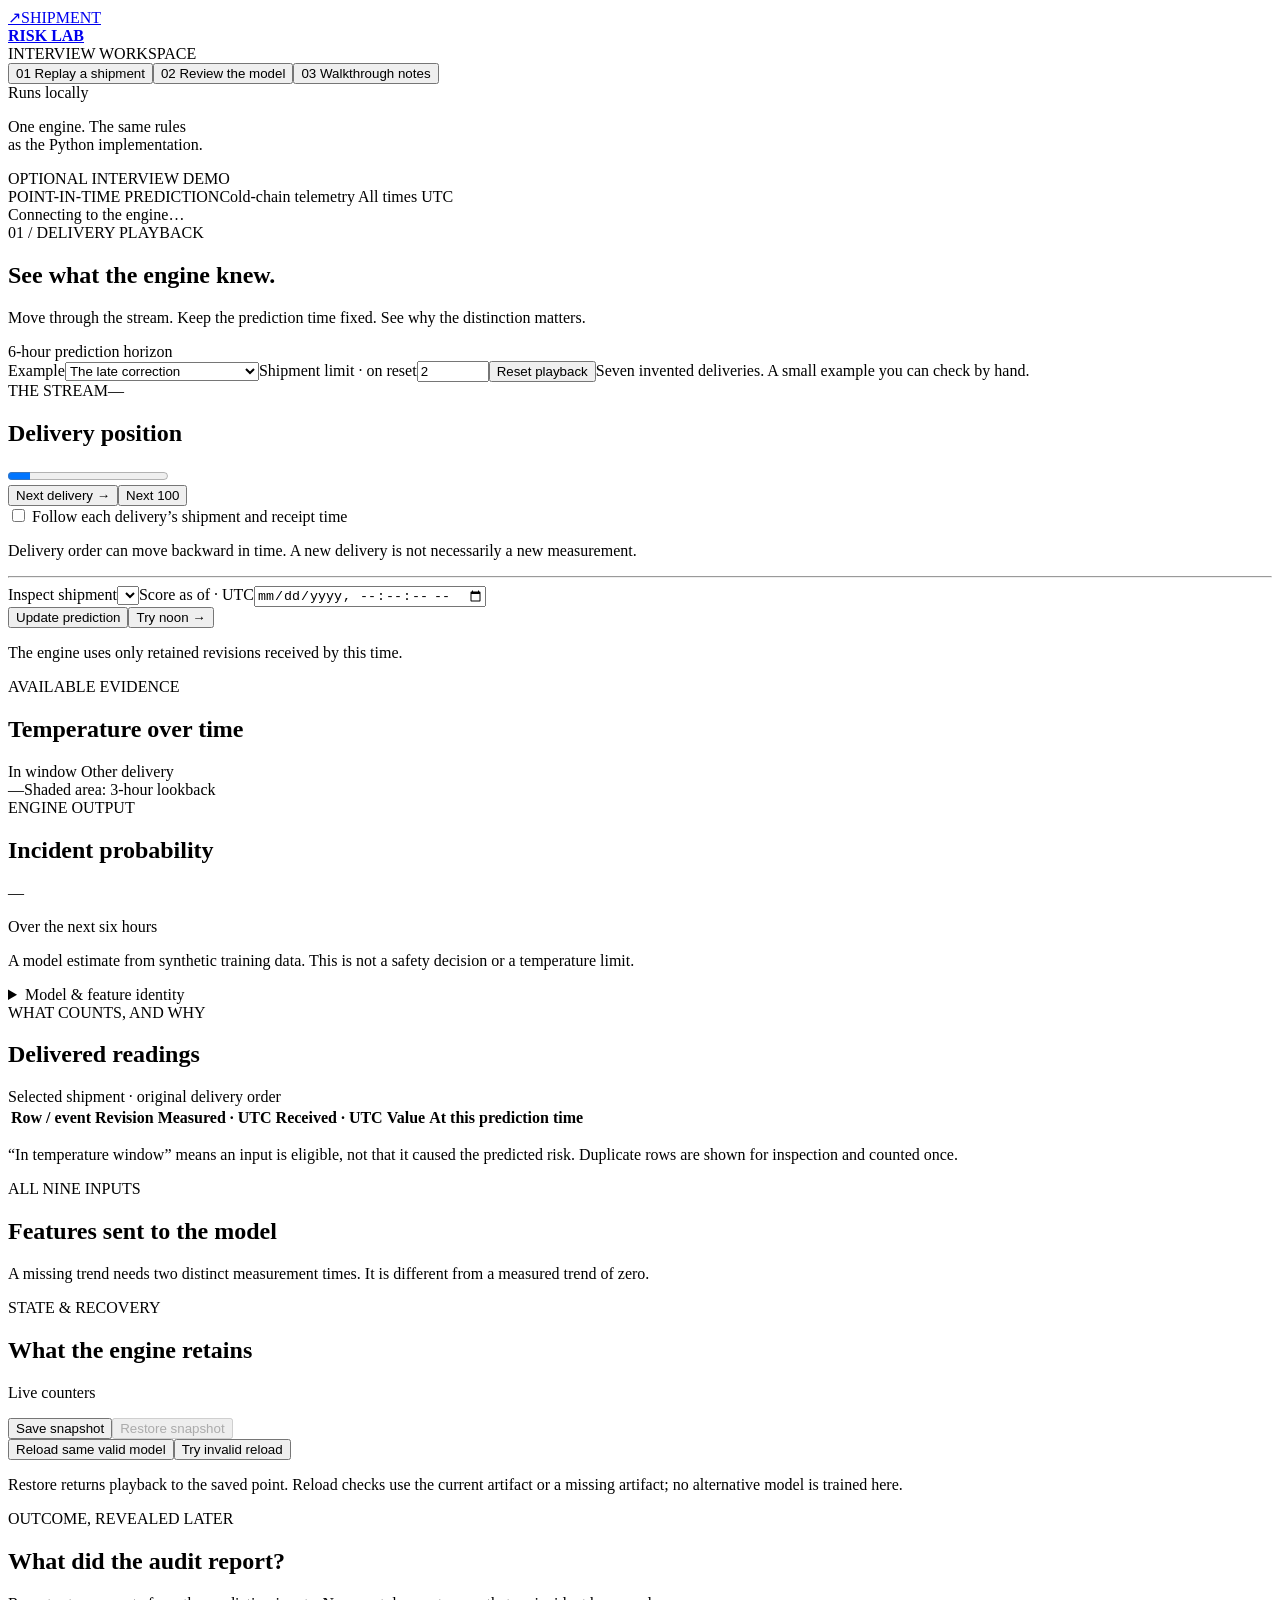
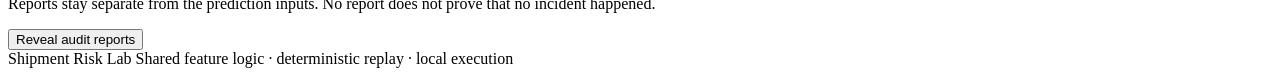
==== demo/index.html @ 477b5b35 "Complete Shipment risk take-home assignment" ====
<!doctype html>
<html lang="en"><head><meta charset="utf-8"><meta name="viewport" content="width=device-width,initial-scale=1"><title>Shipment risk · Replay lab</title><link rel="stylesheet" href="/style.css"><script src="/app.js" defer></script></head>
<body>
<aside class="sidebar"><a class="brand" href="/" aria-label="Shipment risk home"><span class="brand-icon">↗</span><span>SHIPMENT<br><b>RISK LAB</b></span></a><div class="side-label">INTERVIEW WORKSPACE</div><nav><button class="nav active" data-tab="replay">01 <span>Replay a shipment</span></button><button class="nav" data-tab="evaluation">02 <span>Review the model</span></button><button class="nav" data-tab="guide">03 <span>Walkthrough notes</span></button></nav><div class="side-bottom"><span class="live-dot"></span> Runs locally<br><p>One engine. The same rules<br>as the Python implementation.</p><span class="small-tag">OPTIONAL INTERVIEW DEMO</span></div></aside>
<main><header><span>POINT-IN-TIME PREDICTION</span><span class="header-meta">Cold-chain telemetry <i></i> All times UTC</span></header>
<div id="notice" role="status" aria-live="polite">Connecting to the engine…</div>
<section id="replay" class="tab">
<div class="title-row"><div><div class="eyebrow">01 / DELIVERY PLAYBACK</div><h1>See what the engine knew.</h1><p class="subtitle">Move through the stream. Keep the prediction time fixed. See why the distinction matters.</p></div><span class="pill">6-hour prediction horizon</span></div>
<div class="control-bar"><label>Example<select id="scenario"><option value="lesson">The late correction</option><option value="sample">Supplied dataset · full stream</option></select></label><label>Shipment limit · on reset<input id="capacity" type="number" min="1" max="10000" value="2"></label><button id="reset" class="secondary">Reset playback</button><span class="control-note" id="scenario-note">Seven invented deliveries. A small example you can check by hand.</span></div>
<div class="workspace">
<section class="card replay-controls"><div class="section-top"><span class="eyebrow">THE STREAM</span><span class="counter" id="position">—</span></div><h2>Delivery position</h2><progress id="progress" max="7" value="1"></progress><div id="next-event" class="next-event"></div><div class="button-row"><button id="step" class="primary">Next delivery <span>→</span></button><button id="batch" class="secondary">Next 100</button></div><label class="check"><input type="checkbox" id="follow"> Follow each delivery’s shipment and receipt time</label><p class="help">Delivery order can move backward in time. A new delivery is not necessarily a new measurement.</p><hr><label>Inspect shipment<select id="shipment"></select></label><label>Score as of · UTC<input type="datetime-local" id="as-of" step="1"></label><div class="button-row"><button id="score" class="secondary">Update prediction</button><button id="noon" class="text-button">Try noon →</button></div><p class="help">The engine uses only retained revisions received by this time.</p></section>
<section class="card chart-card"><div class="section-top"><div><span class="eyebrow">AVAILABLE EVIDENCE</span><h2>Temperature over time</h2></div><span class="legend"><i class="point"></i> In window <i class="point muted-point"></i> Other delivery</span></div><div id="chart" role="img" aria-label="Temperature readings and three-hour lookback"></div><div class="chart-caption"><span id="window-label">—</span><span>Shaded area: 3-hour lookback</span></div><div class="feature-strip" id="key-features"></div></section>
<section class="card prediction-card"><div class="section-top"><span class="eyebrow">ENGINE OUTPUT</span><span class="live-dot"></span></div><h2>Incident probability</h2><div class="probability" id="probability">—</div><p class="horizon" id="horizon">Over the next six hours</p><div id="quality"></div><p class="help">A model estimate from synthetic training data. This is not a safety decision or a temperature limit.</p><details><summary>Model & feature identity</summary><label class="hash-label">Model version</label><code id="model-version"></code><label class="hash-label">Feature digest</label><code id="feature-digest"></code></details></section>
</div>
<section class="card readings"><div class="section-top"><div><span class="eyebrow">WHAT COUNTS, AND WHY</span><h2>Delivered readings <small id="table-count"></small></h2></div><span class="help">Selected shipment · original delivery order</span></div><div class="table-scroll"><table><thead><tr><th>Row / event</th><th>Revision</th><th>Measured · UTC</th><th>Received · UTC</th><th>Value</th><th>At this prediction time</th></tr></thead><tbody id="readings-body"></tbody></table></div><p class="help table-foot">“In temperature window” means an input is eligible, not that it caused the predicted risk. Duplicate rows are shown for inspection and counted once.</p></section>
<div class="lower-grid"><section class="card"><span class="eyebrow">ALL NINE INPUTS</span><h2>Features sent to the model</h2><div id="all-features" class="feature-list"></div><p class="help">A missing trend needs two distinct measurement times. It is different from a measured trend of zero.</p></section><section class="card"><div class="section-top"><div><span class="eyebrow">STATE & RECOVERY</span><h2>What the engine retains</h2></div><span class="pill compact">Live counters</span></div><div id="stats" class="stats"></div><p id="retained" class="help"></p><div class="button-row wrap"><button id="save" class="secondary">Save snapshot</button><button id="restore" class="secondary" disabled>Restore snapshot</button></div><div class="button-row wrap"><button id="valid-reload" class="text-button">Reload same valid model</button><button id="invalid-reload" class="text-button">Try invalid reload</button></div><p class="help">Restore returns playback to the saved point. Reload checks use the current artifact or a missing artifact; no alternative model is trained here.</p></section></div>
<section class="card outcome"><div><span class="eyebrow">OUTCOME, REVEALED LATER</span><h2>What did the audit report?</h2><p class="help">Reports stay separate from the prediction inputs. No report does not prove that no incident happened.</p></div><button id="reveal" class="secondary">Reveal audit reports</button><div id="outcome-content" hidden></div></section>
</section>
<section id="evaluation" class="tab" hidden><div class="eyebrow">02 / THE SAVED EVALUATION</div><h1>How did the model perform?</h1><p class="subtitle">The model was chosen on validation data, then checked on later shipments.</p><div id="evaluation-content" class="card">Loading evaluation…</div></section>
<section id="guide" class="tab" hidden><div class="eyebrow">03 / A FIVE-MINUTE WALKTHROUGH</div><h1>One shipment, two clocks.</h1><p class="subtitle">Use the small example first. The full dataset follows the same engine rules.</p><div class="guide-grid"><article class="card"><span class="step-number">01</span><h2>Start with what was known.</h2><p>The 8°C reading was measured at 9 AM and received at 9:05. At 11 AM it is two hours old, with a five-minute arrival delay.</p></article><article class="card"><span class="step-number">02</span><h2>A retry adds no evidence.</h2><p>Click Next delivery once. The same event and revision arrive again. The table shows the retry; the model’s feature digest and prediction stay the same.</p></article><article class="card"><span class="step-number">03</span><h2>A correction arrives later.</h2><p>Click Next delivery again. The corrected value is 5°C, received at noon. Keep scoring at 11 AM: it cannot change the past. Choose Try noon to use the correction.</p></article><article class="card"><span class="step-number">04</span><h2>Memory has a limit.</h2><p>With capacity two, deliver shipments B and C. A is evicted. Inspect A and read the incomplete-history reason. The engine returns its learned prior while A is absent.</p></article><article class="card"><span class="step-number">05</span><h2>Recover the same state.</h2><p>Save a snapshot, advance, then restore. The server compares the saved and restored prediction bytes. Try an invalid reload: the prior model keeps serving.</p></article><article class="card"><span class="step-number">06</span><h2>Keep the conclusion modest.</h2><p>The supplied data is synthetic. Negative labels assume reports are complete after the six-hour horizon plus 48 hours. The model’s score is not a deployment decision.</p></article></div></section>
<footer>Shipment Risk Lab <span>Shared feature logic · deterministic replay · local execution</span></footer></main>
</body></html>
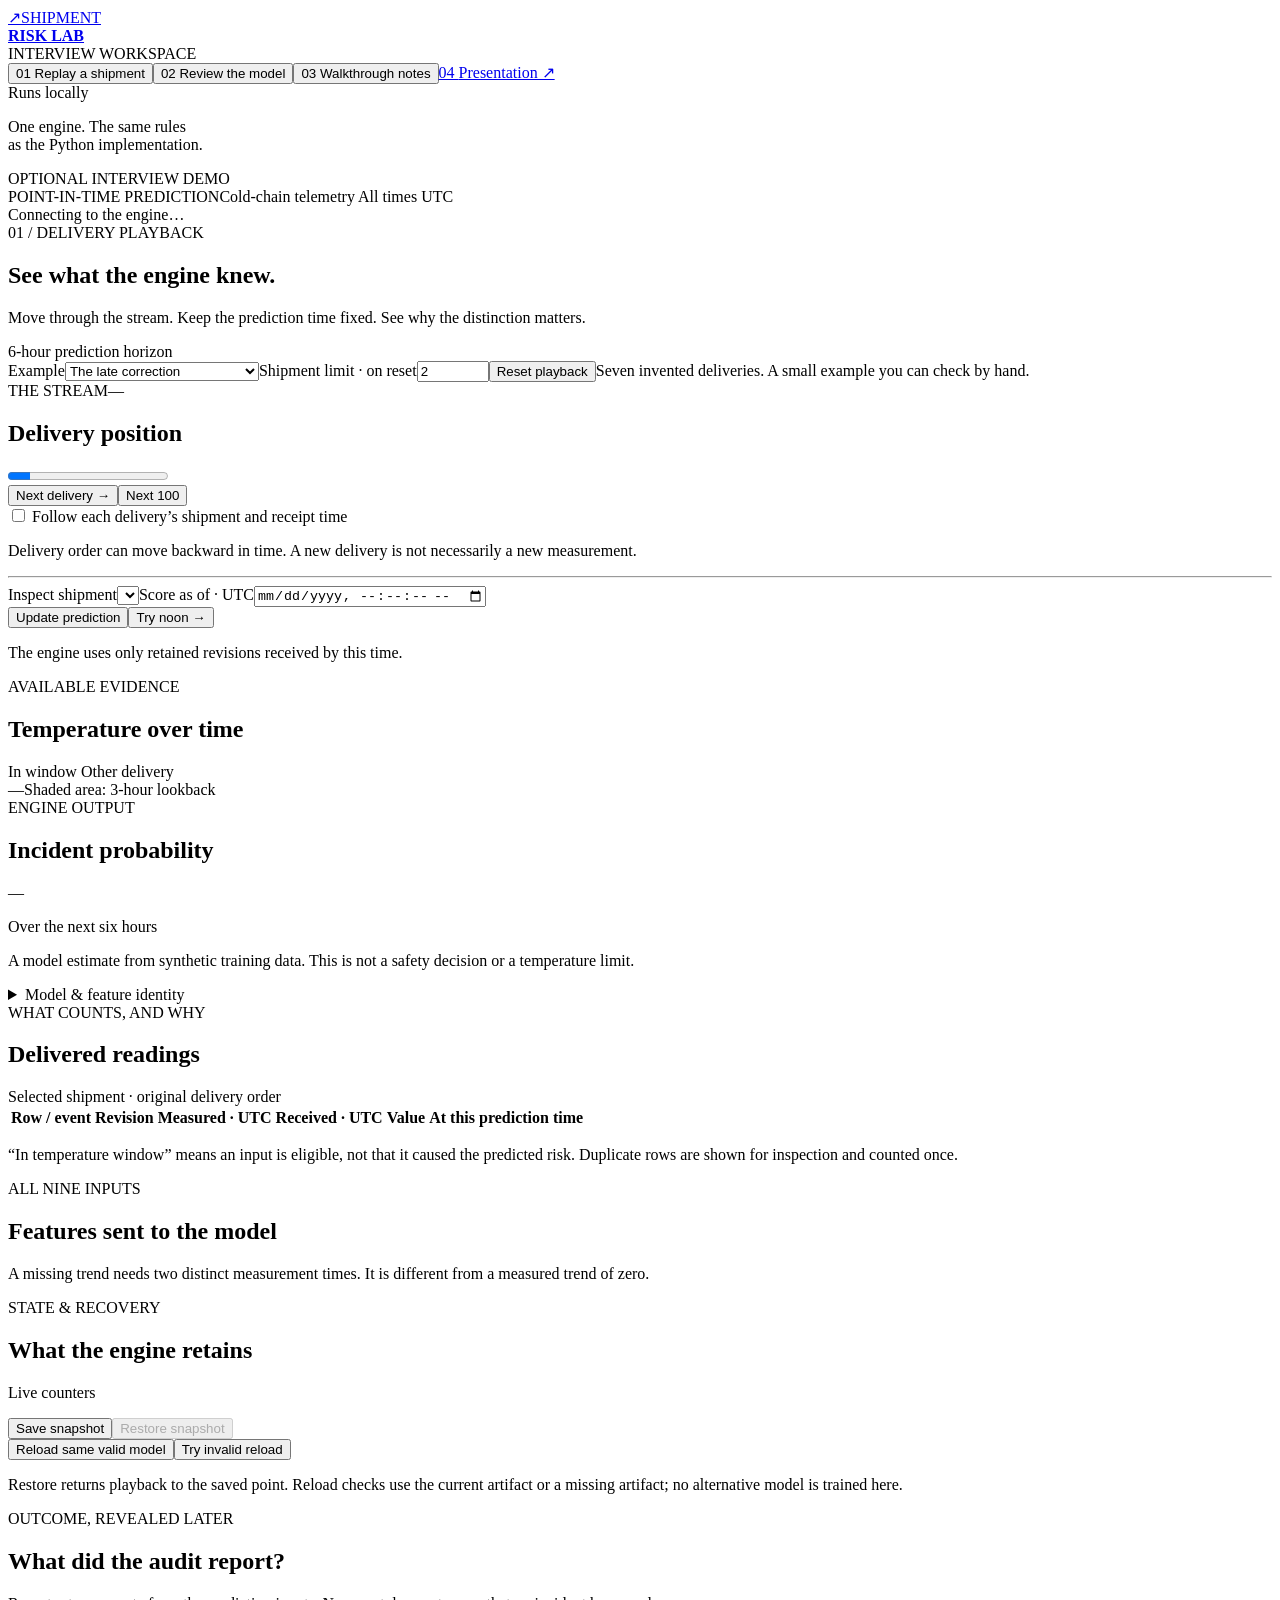
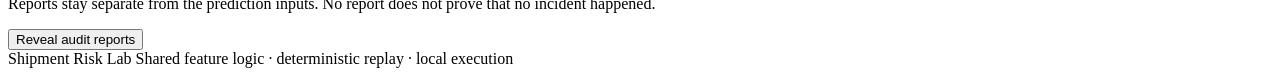
==== commit c39d085e: "feat: serve interview presentation in browser" ====
--- a/demo/index.html
+++ b/demo/index.html
@@ -1,7 +1,7 @@
 <!doctype html>
 <html lang="en"><head><meta charset="utf-8"><meta name="viewport" content="width=device-width,initial-scale=1"><title>Shipment risk · Replay lab</title><link rel="stylesheet" href="/style.css"><script src="/app.js" defer></script></head>
 <body>
-<aside class="sidebar"><a class="brand" href="/" aria-label="Shipment risk home"><span class="brand-icon">↗</span><span>SHIPMENT<br><b>RISK LAB</b></span></a><div class="side-label">INTERVIEW WORKSPACE</div><nav><button class="nav active" data-tab="replay">01 <span>Replay a shipment</span></button><button class="nav" data-tab="evaluation">02 <span>Review the model</span></button><button class="nav" data-tab="guide">03 <span>Walkthrough notes</span></button></nav><div class="side-bottom"><span class="live-dot"></span> Runs locally<br><p>One engine. The same rules<br>as the Python implementation.</p><span class="small-tag">OPTIONAL INTERVIEW DEMO</span></div></aside>
+<aside class="sidebar"><a class="brand" href="/" aria-label="Shipment risk home"><span class="brand-icon">↗</span><span>SHIPMENT<br><b>RISK LAB</b></span></a><div class="side-label">INTERVIEW WORKSPACE</div><nav><button class="nav active" data-tab="replay">01 <span>Replay a shipment</span></button><button class="nav" data-tab="evaluation">02 <span>Review the model</span></button><button class="nav" data-tab="guide">03 <span>Walkthrough notes</span></button><a class="nav" href="/presentation">04 <span>Presentation ↗</span></a></nav><div class="side-bottom"><span class="live-dot"></span> Runs locally<br><p>One engine. The same rules<br>as the Python implementation.</p><span class="small-tag">OPTIONAL INTERVIEW DEMO</span></div></aside>
 <main><header><span>POINT-IN-TIME PREDICTION</span><span class="header-meta">Cold-chain telemetry <i></i> All times UTC</span></header>
 <div id="notice" role="status" aria-live="polite">Connecting to the engine…</div>
 <section id="replay" class="tab">
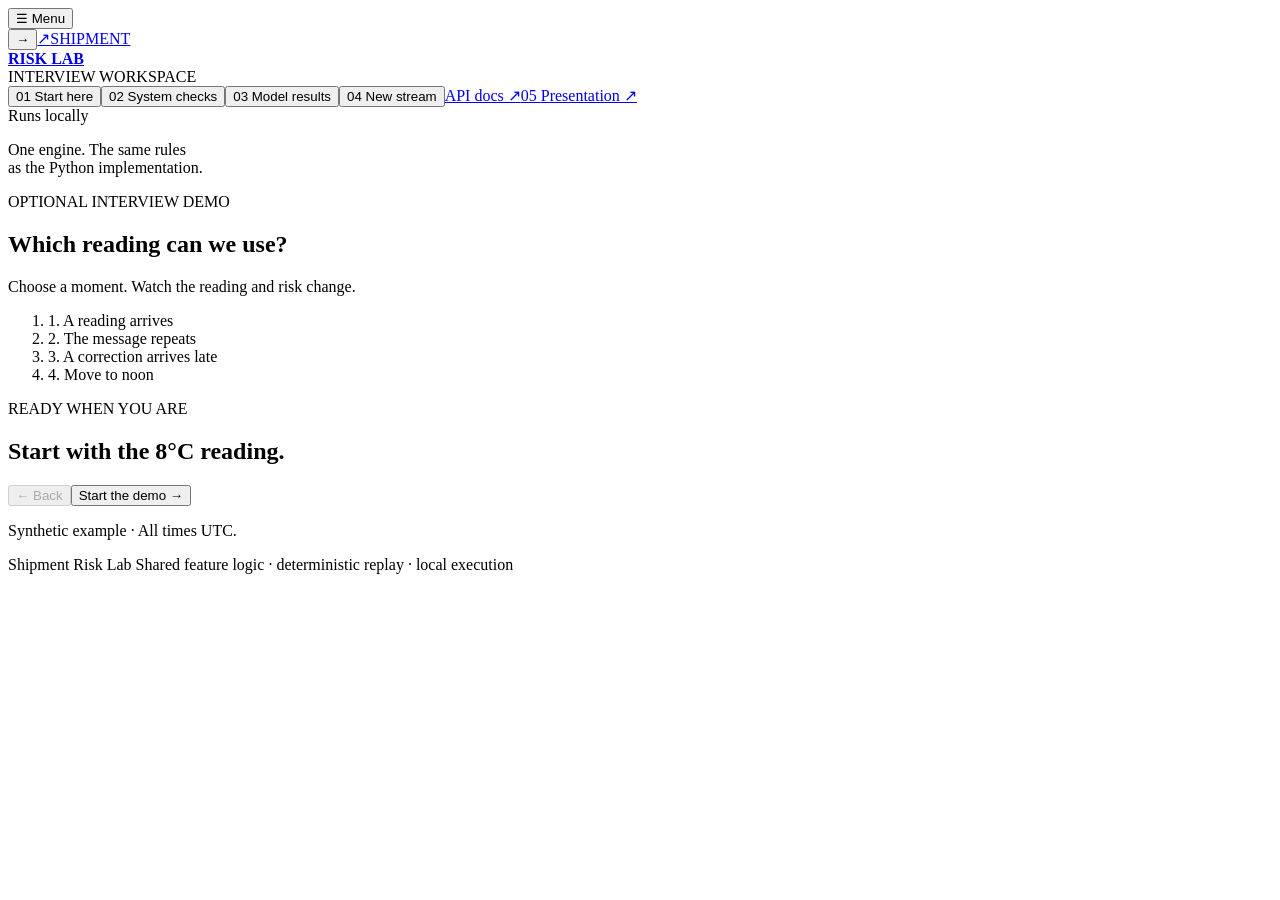
==== commit 061bd60d: "feat: simplify demo and add interview API" ====
--- a/demo/index.html
+++ b/demo/index.html
@@ -1,22 +1,55 @@
 <!doctype html>
 <html lang="en"><head><meta charset="utf-8"><meta name="viewport" content="width=device-width,initial-scale=1"><title>Shipment risk · Replay lab</title><link rel="stylesheet" href="/style.css"><script src="/app.js" defer></script></head>
 <body>
-<aside class="sidebar"><a class="brand" href="/" aria-label="Shipment risk home"><span class="brand-icon">↗</span><span>SHIPMENT<br><b>RISK LAB</b></span></a><div class="side-label">INTERVIEW WORKSPACE</div><nav><button class="nav active" data-tab="replay">01 <span>Replay a shipment</span></button><button class="nav" data-tab="evaluation">02 <span>Review the model</span></button><button class="nav" data-tab="guide">03 <span>Walkthrough notes</span></button><a class="nav" href="/presentation">04 <span>Presentation ↗</span></a></nav><div class="side-bottom"><span class="live-dot"></span> Runs locally<br><p>One engine. The same rules<br>as the Python implementation.</p><span class="small-tag">OPTIONAL INTERVIEW DEMO</span></div></aside>
-<main><header><span>POINT-IN-TIME PREDICTION</span><span class="header-meta">Cold-chain telemetry <i></i> All times UTC</span></header>
-<div id="notice" role="status" aria-live="polite">Connecting to the engine…</div>
-<section id="replay" class="tab">
-<div class="title-row"><div><div class="eyebrow">01 / DELIVERY PLAYBACK</div><h1>See what the engine knew.</h1><p class="subtitle">Move through the stream. Keep the prediction time fixed. See why the distinction matters.</p></div><span class="pill">6-hour prediction horizon</span></div>
-<div class="control-bar"><label>Example<select id="scenario"><option value="lesson">The late correction</option><option value="sample">Supplied dataset · full stream</option></select></label><label>Shipment limit · on reset<input id="capacity" type="number" min="1" max="10000" value="2"></label><button id="reset" class="secondary">Reset playback</button><span class="control-note" id="scenario-note">Seven invented deliveries. A small example you can check by hand.</span></div>
-<div class="workspace">
-<section class="card replay-controls"><div class="section-top"><span class="eyebrow">THE STREAM</span><span class="counter" id="position">—</span></div><h2>Delivery position</h2><progress id="progress" max="7" value="1"></progress><div id="next-event" class="next-event"></div><div class="button-row"><button id="step" class="primary">Next delivery <span>→</span></button><button id="batch" class="secondary">Next 100</button></div><label class="check"><input type="checkbox" id="follow"> Follow each delivery’s shipment and receipt time</label><p class="help">Delivery order can move backward in time. A new delivery is not necessarily a new measurement.</p><hr><label>Inspect shipment<select id="shipment"></select></label><label>Score as of · UTC<input type="datetime-local" id="as-of" step="1"></label><div class="button-row"><button id="score" class="secondary">Update prediction</button><button id="noon" class="text-button">Try noon →</button></div><p class="help">The engine uses only retained revisions received by this time.</p></section>
-<section class="card chart-card"><div class="section-top"><div><span class="eyebrow">AVAILABLE EVIDENCE</span><h2>Temperature over time</h2></div><span class="legend"><i class="point"></i> In window <i class="point muted-point"></i> Other delivery</span></div><div id="chart" role="img" aria-label="Temperature readings and three-hour lookback"></div><div class="chart-caption"><span id="window-label">—</span><span>Shaded area: 3-hour lookback</span></div><div class="feature-strip" id="key-features"></div></section>
-<section class="card prediction-card"><div class="section-top"><span class="eyebrow">ENGINE OUTPUT</span><span class="live-dot"></span></div><h2>Incident probability</h2><div class="probability" id="probability">—</div><p class="horizon" id="horizon">Over the next six hours</p><div id="quality"></div><p class="help">A model estimate from synthetic training data. This is not a safety decision or a temperature limit.</p><details><summary>Model & feature identity</summary><label class="hash-label">Model version</label><code id="model-version"></code><label class="hash-label">Feature digest</label><code id="feature-digest"></code></details></section>
-</div>
-<section class="card readings"><div class="section-top"><div><span class="eyebrow">WHAT COUNTS, AND WHY</span><h2>Delivered readings <small id="table-count"></small></h2></div><span class="help">Selected shipment · original delivery order</span></div><div class="table-scroll"><table><thead><tr><th>Row / event</th><th>Revision</th><th>Measured · UTC</th><th>Received · UTC</th><th>Value</th><th>At this prediction time</th></tr></thead><tbody id="readings-body"></tbody></table></div><p class="help table-foot">“In temperature window” means an input is eligible, not that it caused the predicted risk. Duplicate rows are shown for inspection and counted once.</p></section>
-<div class="lower-grid"><section class="card"><span class="eyebrow">ALL NINE INPUTS</span><h2>Features sent to the model</h2><div id="all-features" class="feature-list"></div><p class="help">A missing trend needs two distinct measurement times. It is different from a measured trend of zero.</p></section><section class="card"><div class="section-top"><div><span class="eyebrow">STATE & RECOVERY</span><h2>What the engine retains</h2></div><span class="pill compact">Live counters</span></div><div id="stats" class="stats"></div><p id="retained" class="help"></p><div class="button-row wrap"><button id="save" class="secondary">Save snapshot</button><button id="restore" class="secondary" disabled>Restore snapshot</button></div><div class="button-row wrap"><button id="valid-reload" class="text-button">Reload same valid model</button><button id="invalid-reload" class="text-button">Try invalid reload</button></div><p class="help">Restore returns playback to the saved point. Reload checks use the current artifact or a missing artifact; no alternative model is trained here.</p></section></div>
-<section class="card outcome"><div><span class="eyebrow">OUTCOME, REVEALED LATER</span><h2>What did the audit report?</h2><p class="help">Reports stay separate from the prediction inputs. No report does not prove that no incident happened.</p></div><button id="reveal" class="secondary">Reveal audit reports</button><div id="outcome-content" hidden></div></section>
+<button id="sidebar-toggle" class="sidebar-toggle" aria-controls="sidebar" aria-expanded="true" aria-label="Collapse navigation">☰ <span>Menu</span></button>
+<aside id="sidebar" class="sidebar"><button id="sidebar-close" class="sidebar-close" aria-label="Collapse navigation" title="Collapse navigation">→</button><a class="brand" href="/" aria-label="Shipment risk home"><span class="brand-icon">↗</span><span>SHIPMENT<br><b>RISK LAB</b></span></a><div class="side-label">INTERVIEW WORKSPACE</div><nav><button class="nav active" data-tab="story">01 <span>Start here</span></button><button class="nav" data-tab="replay">02 <span>System checks</span></button><button class="nav" data-tab="evaluation">03 <span>Model results</span></button><button class="nav" data-tab="interview">04 <span>New stream</span></button><a class="nav" href="/docs" target="_blank" rel="noopener">API docs ↗</a><a class="nav" href="/presentation">05 <span>Presentation ↗</span></a></nav><div class="side-bottom"><span class="live-dot"></span> Runs locally<br><p>One engine. The same rules<br>as the Python implementation.</p><span class="small-tag">OPTIONAL INTERVIEW DEMO</span></div></aside>
+<main>
+
+<section id="story" class="tab">
+
+<h1>Which reading can we use?</h1>
+<p class="story-intro">Choose a moment. Watch the reading and risk change.</p>
+
+<ol class="story-steps" aria-label="Demo steps"><li>1. A reading arrives</li><li>2. The message repeats</li><li>3. A correction arrives late</li><li>4. Move to noon</li></ol>
+<article class="story-scene" aria-live="polite">
+<p id="story-step" class="eyebrow">READY WHEN YOU ARE</p>
+<h2 id="story-title">Start with the 8°C reading.</h2>
+<p id="story-explanation"></p>
+<div id="timing-visual" class="timing-visual" hidden></div>
+<dl id="story-facts" class="story-facts" hidden></dl>
+<p id="story-check" class="story-check" hidden></p>
+
+<details id="story-detail" hidden><summary>Why / what to say</summary><p id="story-why"></p><blockquote id="story-script" hidden></blockquote></details>
+</article>
+<div class="story-actions"><button id="story-back" class="secondary" disabled>← Back</button><button id="story-next" class="primary">Start the demo →</button><button id="story-restart" class="text-button" hidden>Start over</button></div>
+<p id="story-error" role="alert" hidden></p>
+<p class="help">Synthetic example · All times UTC.</p>
+<div id="story-finish" hidden><button class="secondary" data-tab="replay">Next: check the system →</button><button class="text-button" data-tab="evaluation">See how the model performed →</button></div>
 </section>
-<section id="evaluation" class="tab" hidden><div class="eyebrow">02 / THE SAVED EVALUATION</div><h1>How did the model perform?</h1><p class="subtitle">The model was chosen on validation data, then checked on later shipments.</p><div id="evaluation-content" class="card">Loading evaluation…</div></section>
-<section id="guide" class="tab" hidden><div class="eyebrow">03 / A FIVE-MINUTE WALKTHROUGH</div><h1>One shipment, two clocks.</h1><p class="subtitle">Use the small example first. The full dataset follows the same engine rules.</p><div class="guide-grid"><article class="card"><span class="step-number">01</span><h2>Start with what was known.</h2><p>The 8°C reading was measured at 9 AM and received at 9:05. At 11 AM it is two hours old, with a five-minute arrival delay.</p></article><article class="card"><span class="step-number">02</span><h2>A retry adds no evidence.</h2><p>Click Next delivery once. The same event and revision arrive again. The table shows the retry; the model’s feature digest and prediction stay the same.</p></article><article class="card"><span class="step-number">03</span><h2>A correction arrives later.</h2><p>Click Next delivery again. The corrected value is 5°C, received at noon. Keep scoring at 11 AM: it cannot change the past. Choose Try noon to use the correction.</p></article><article class="card"><span class="step-number">04</span><h2>Memory has a limit.</h2><p>With capacity two, deliver shipments B and C. A is evicted. Inspect A and read the incomplete-history reason. The engine returns its learned prior while A is absent.</p></article><article class="card"><span class="step-number">05</span><h2>Recover the same state.</h2><p>Save a snapshot, advance, then restore. The server compares the saved and restored prediction bytes. Try an invalid reload: the prior model keeps serving.</p></article><article class="card"><span class="step-number">06</span><h2>Keep the conclusion modest.</h2><p>The supplied data is synthetic. Negative labels assume reports are complete after the six-hour horizon plus 48 hours. The model’s score is not a deployment decision.</p></article></div></section>
+<section id="replay" class="tab" hidden>
+<h1>Does the system hold up?</h1>
+
+<article class="simple-panel" aria-live="polite">
+<p id="check-number" class="eyebrow">THREE SMALL CHECKS</p>
+<h2 id="check-title">What happens when memory fills up?</h2>
+<p id="check-description">3 shipments → 2 spaces</p><div id="check-visual" class="check-visual"><span>A</span><span>B</span><span>C</span></div>
+<p id="check-result" class="check-result" hidden></p>
+<details><summary>Why it matters</summary><p id="check-meaning">Old history must be removed when capacity is full.</p></details>
+</article>
+<div class="button-row"><button id="check-run" class="primary">Run memory check →</button><button id="check-reset" class="text-button" hidden>Start again</button></div>
+<p id="check-error" role="alert" hidden></p>
+<p class="help">Live checks on a small example. Full stress tests run separately.</p>
+</section>
+<section id="evaluation" class="tab" hidden><h1>Did it work?</h1><p class="subtitle">Tested on later shipments.</p><div id="evaluation-content" class="card">Loading evaluation…</div></section>
+<section id="interview" class="tab" hidden>
+<h1>A new stream. A live check.</h1>
+<p class="subtitle">Generate → replay twice → compare.</p>
+<div class="control-bar"><label>Seed<input id="run-seed" type="number" value="1927" min="0" max="2147483647"></label><label>Shipments<input id="run-size" type="number" value="80" min="3" max="700"></label><label>Memory limit<input id="run-limit" type="number" value="32" min="1" max="128"></label></div>
+<button id="run-stream" class="primary">Generate &amp; check →</button>
+<div id="run-result" aria-live="polite"></div>
+<details class="technical-section"><summary>Change a requirement</summary><p>Change the memory limit above, then rerun with the same seed.</p></details>
+<details class="technical-section"><summary>Investigate a failure or change code</summary><p>Open the saved report. Compare replay files and the first failed row, if reported.</p><p>Edit the Python source and its test locally. Run tests below. Restart the API before replaying edited engine code.</p><button id="run-tests" class="secondary">Run repository tests</button><pre id="test-output"></pre></details>
+<p class="help">Replay checks only. Model accuracy stays in Model results.</p>
+</section>
 <footer>Shipment Risk Lab <span>Shared feature logic · deterministic replay · local execution</span></footer></main>
 </body></html>
